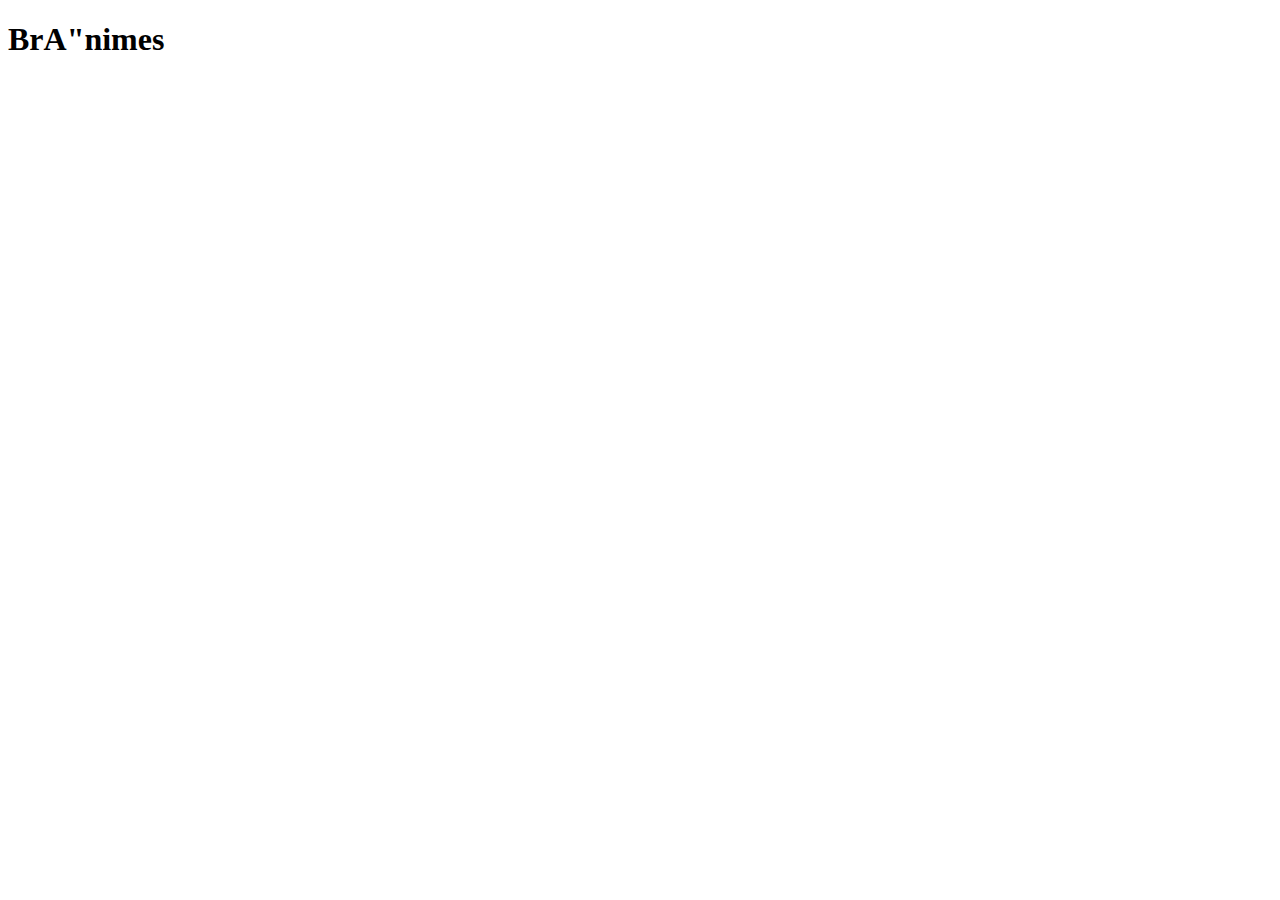
==== index.html @ 12e791bd "Atualizei a Home" ====
<!DOCTYPE html>
<head>
    <meta charset="UTF-8">
    <meta http-equiv="X-UA-Compatible" content="IE=edge">
    <meta name="viewport" content="width=device-width, initial-scale=1.0">
    <title>Document</title>
</head>
<body>
    <h1>BrA"nimes</h1>
</body>
</html>
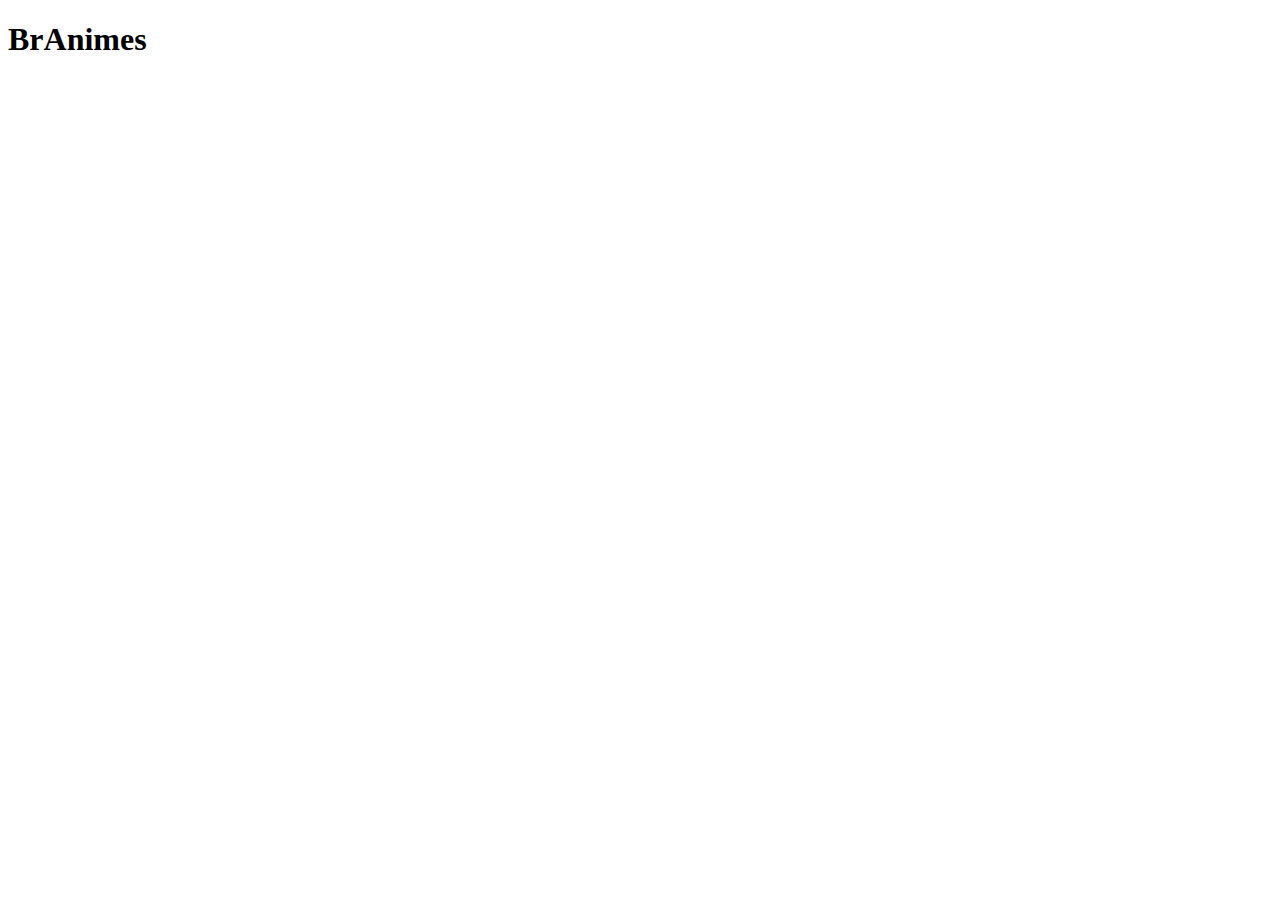
==== commit 82a976f4: "Atualizei a Home" ====
--- a/index.html
+++ b/index.html
@@ -6,6 +6,6 @@
     <title>Document</title>
 </head>
 <body>
-    <h1>BrA"nimes</h1>
+    <h1>BrAnimes</h1>
 </body>
 </html>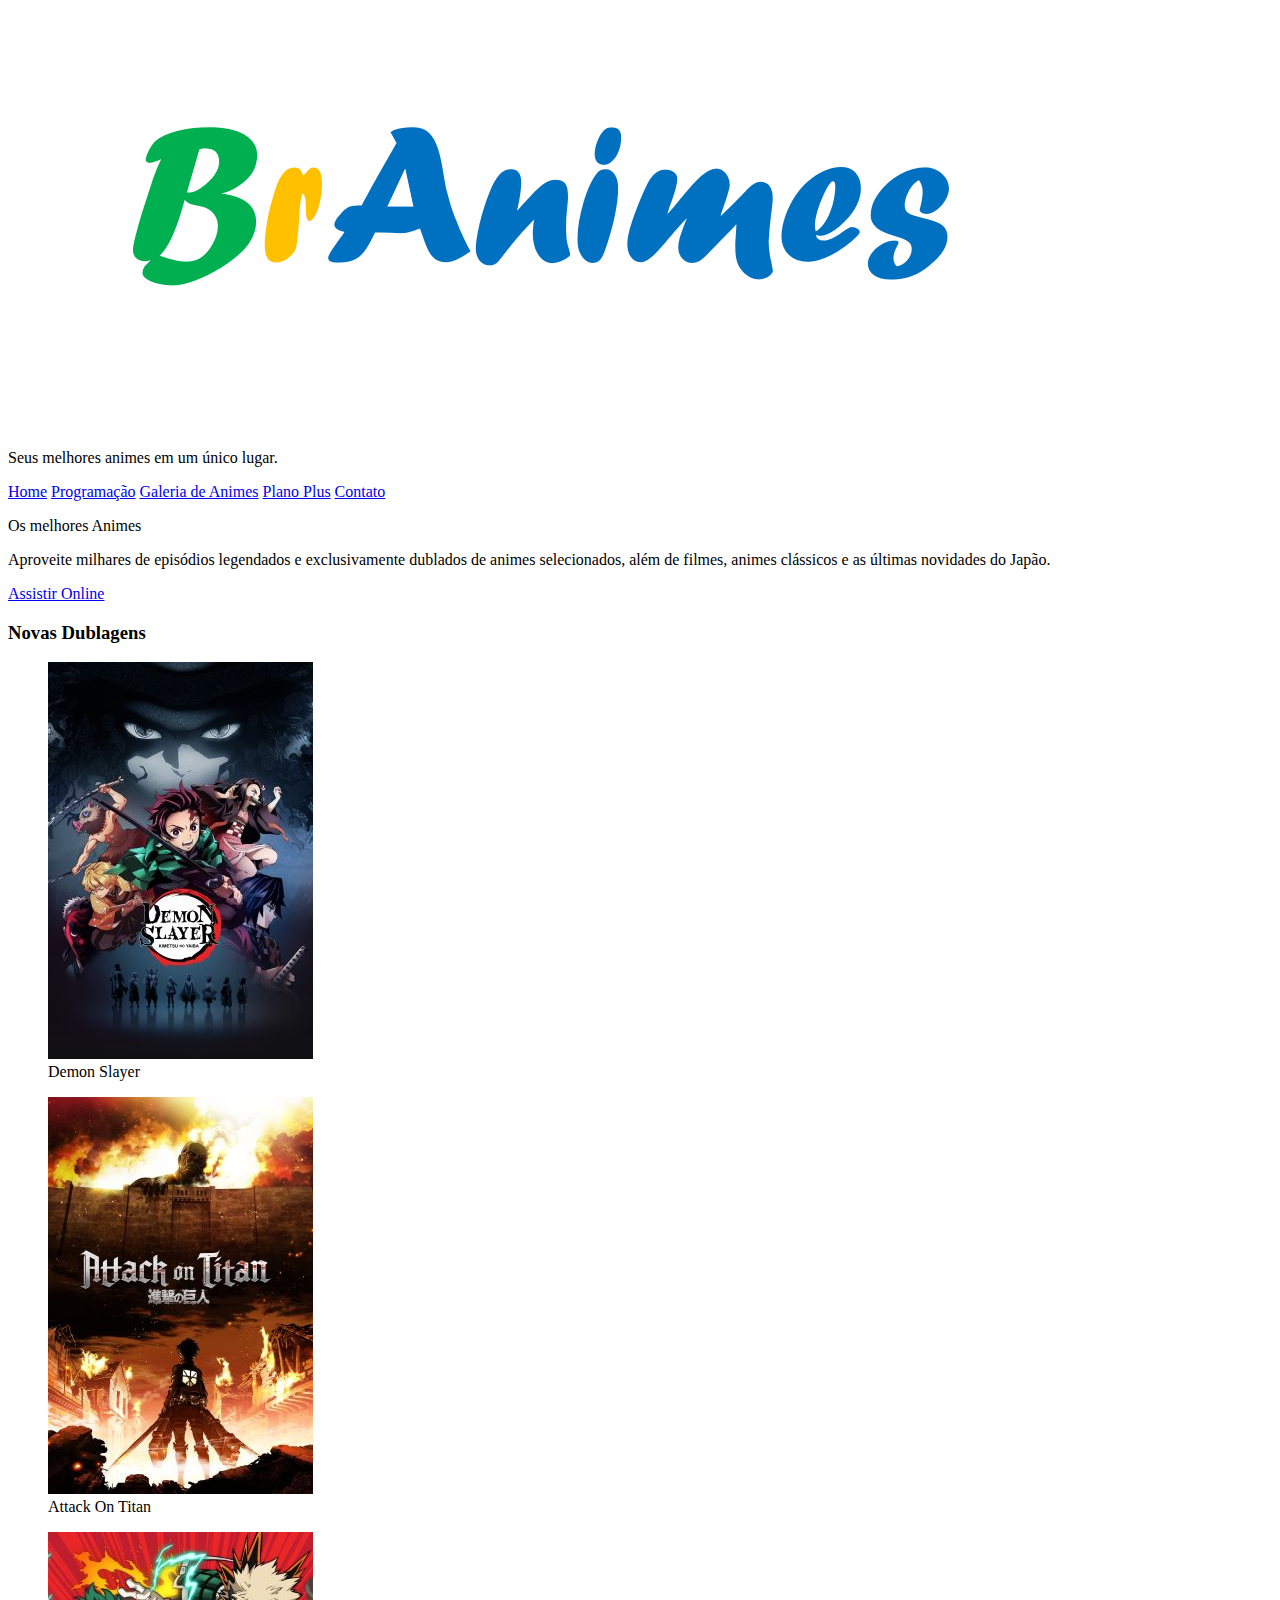
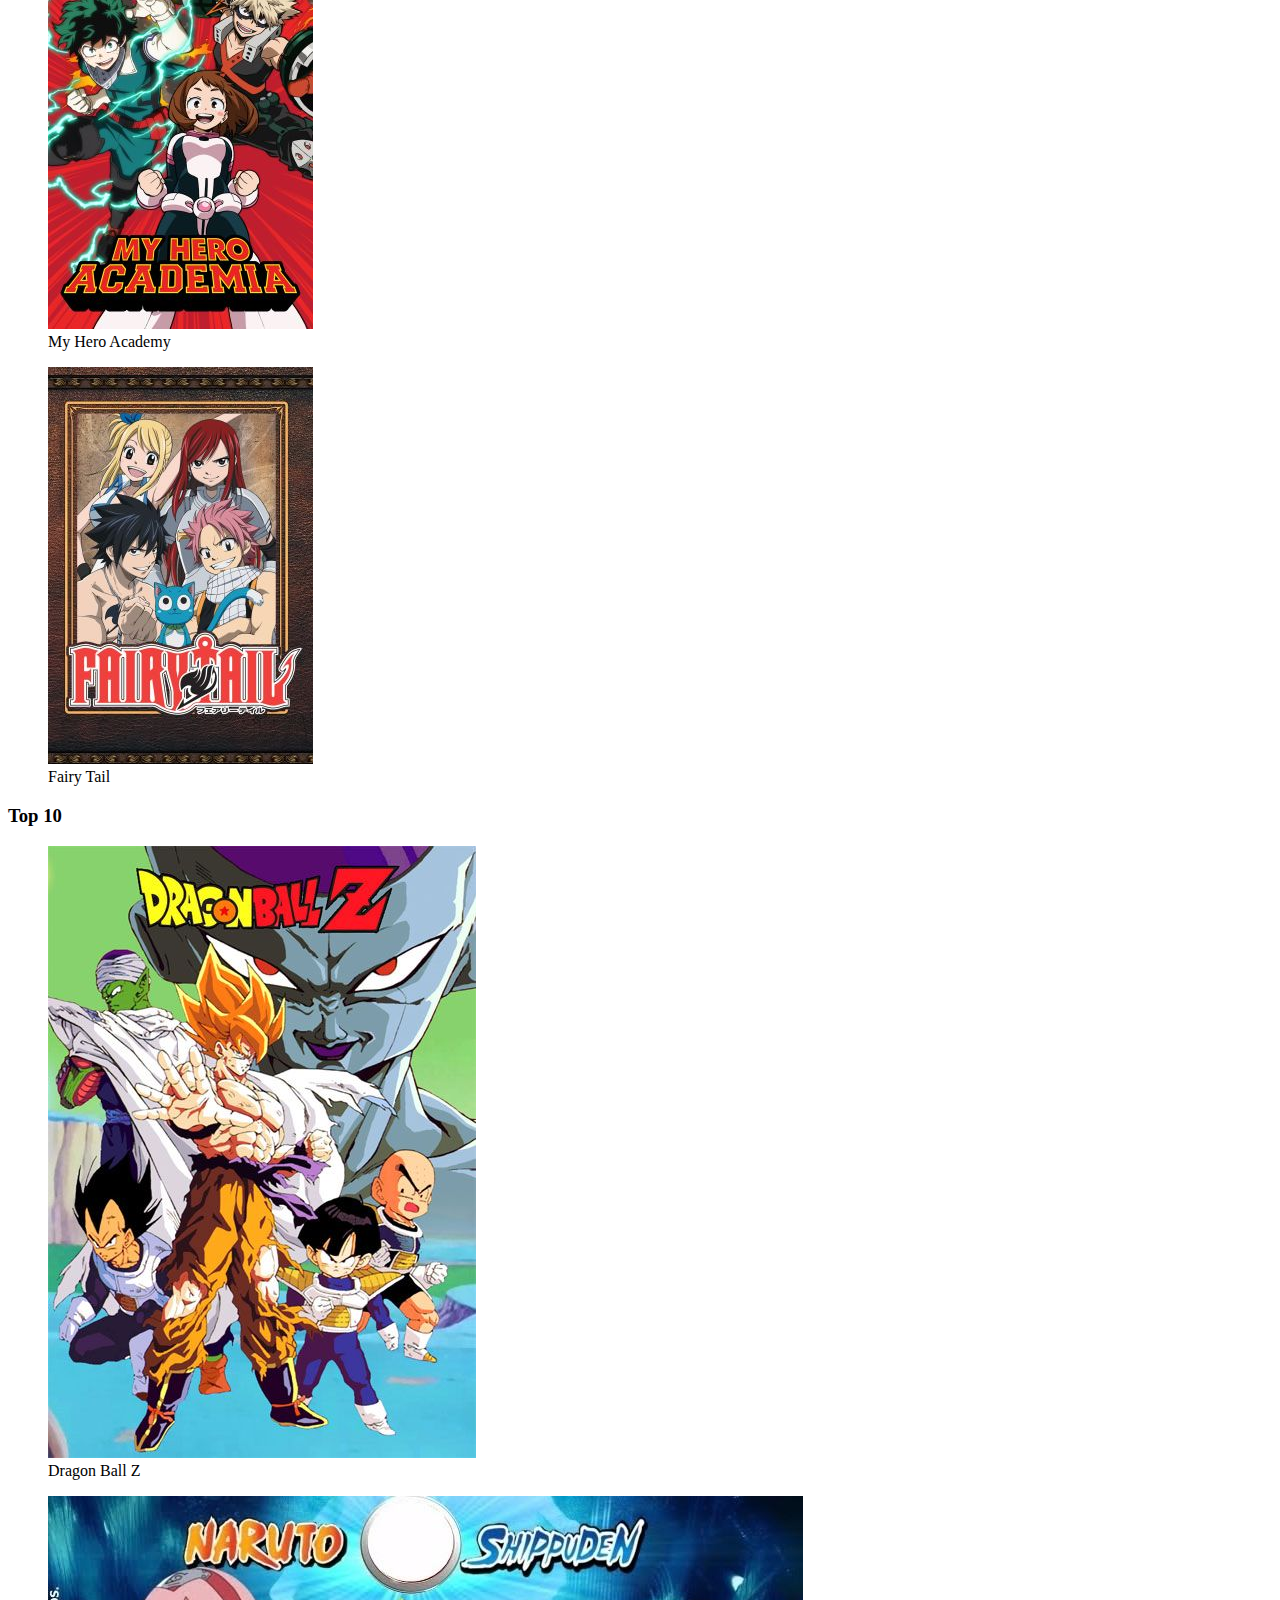
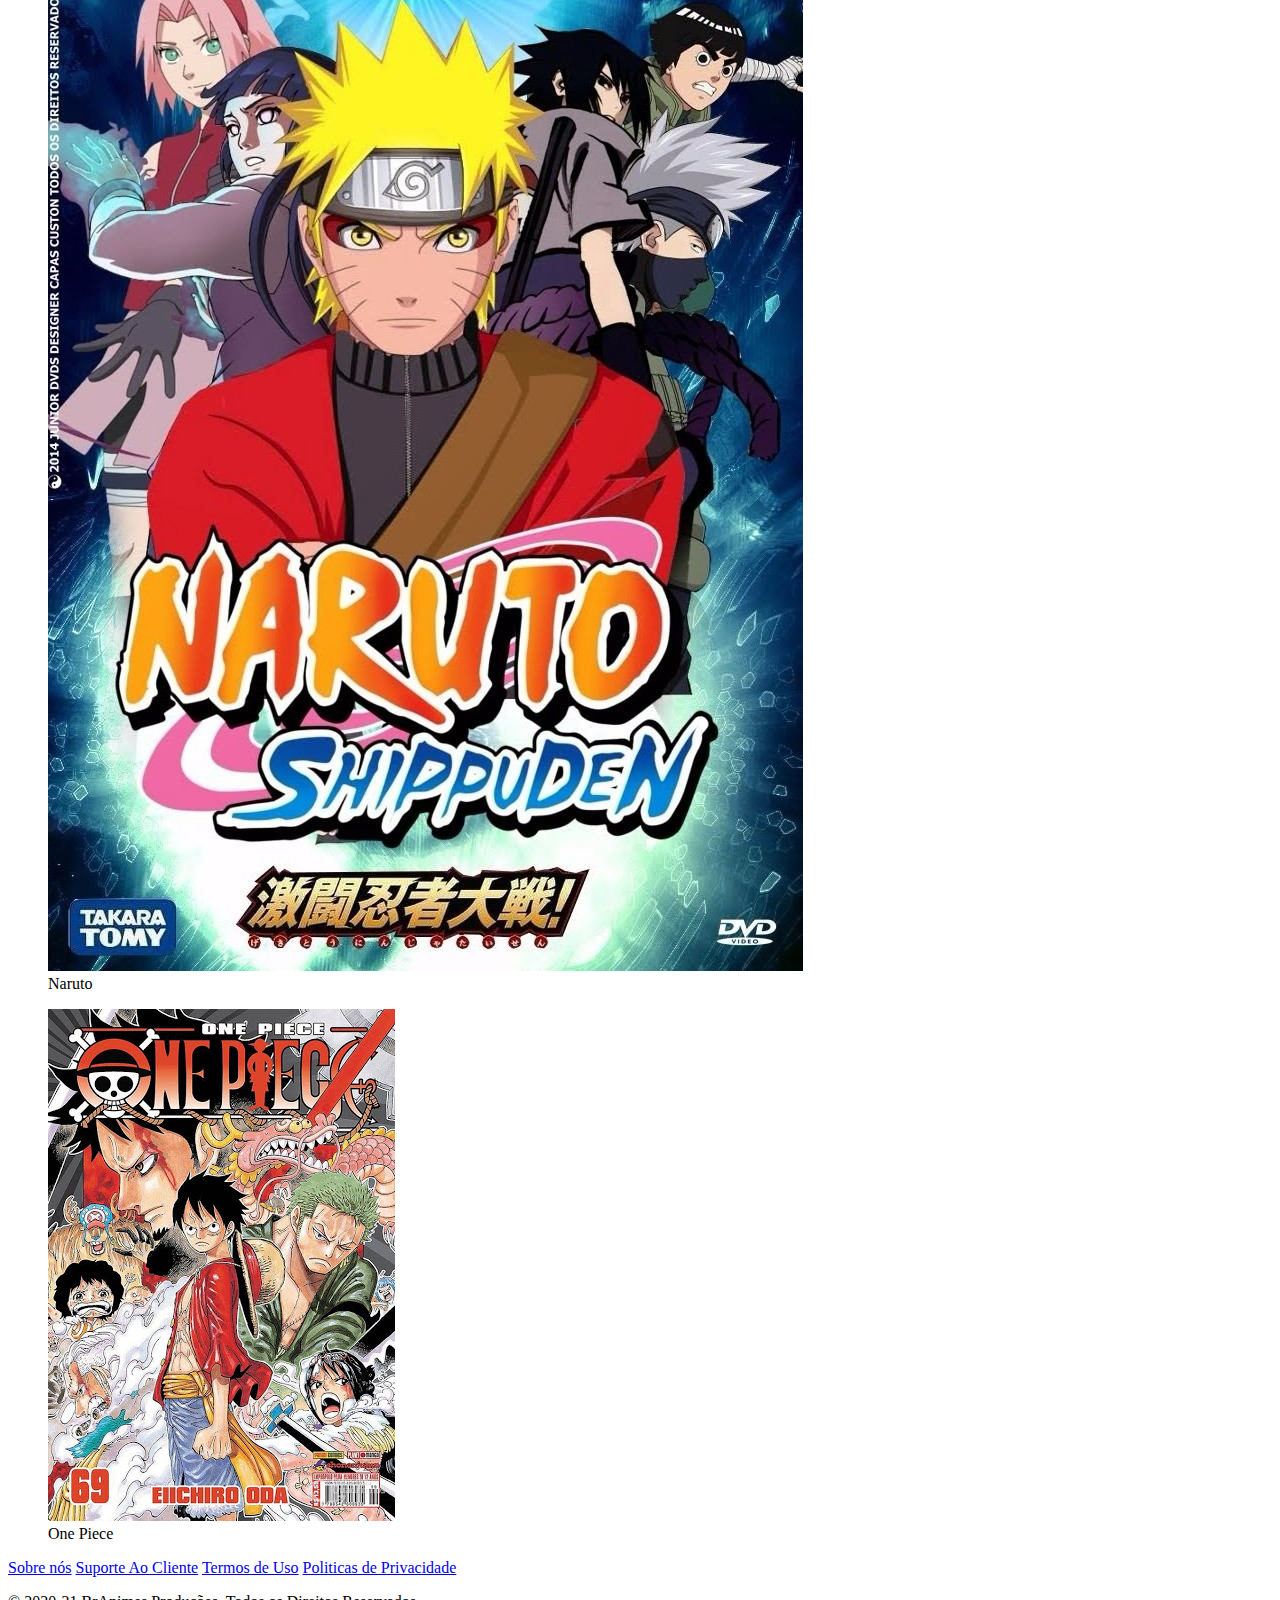
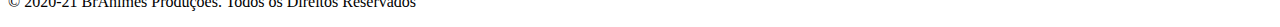
==== commit 8c1537ff: "Estrtura Principal e Home" ====
--- a/index.html
+++ b/index.html
@@ -1,11 +1,105 @@
 <!DOCTYPE html>
+
 <head>
     <meta charset="UTF-8">
     <meta http-equiv="X-UA-Compatible" content="IE=edge">
     <meta name="viewport" content="width=device-width, initial-scale=1.0">
-    <title>Document</title>
+    <title>*** Br Animes ***</title>
+    <link rel="shortcut icon" href="imagens/icone.png" type="image/x-icon">
 </head>
+
 <body>
-    <h1>BrAnimes</h1>
+    <header>
+        <div>
+            <section>
+                <img src="imagens/logo.png">
+            </section>
+            <section>
+                <p>Seus melhores animes em um único lugar.</p>
+                <nav>
+                    <a href="index.html">Home</a>
+                    <a href="programacao.html">Programação</a>
+                    <a href="galeria.html">Galeria de Animes</a>
+                    <a href="planos.html">Plano Plus</a>
+                    <a href="contato.html">Contato</a>
+
+                </nav>
+            </section>
+        </div>
+    </header>
+
+    <main>
+        <section>
+            <p>Os melhores Animes</p>
+            <p>
+                Aproveite milhares de episódios legendados e exclusivamente dublados
+                de animes selecionados, além de filmes, animes clássicos e as últimas
+                novidades do Japão.
+            </p>
+            <a href="#">Assistir Online</a>
+        </section>
+
+        <!-- -->
+        <section>
+            <h3>Novas Dublagens</h3>
+            <div>
+                <figure>
+                    <img src="imagens/Demon Slayer.jpg">
+                    <figcaption>Demon Slayer</figcaption>
+                </figure>
+
+                <figure>
+                    <img src="imagens/AttackOnTitan.jpg">
+                    <figcaption>Attack On Titan</figcaption>
+                </figure>
+
+                <figure>
+                    <img src="imagens/My Hero Academia.jpg">
+                    <figcaption>My Hero Academy</figcaption>
+                </figure>
+
+                <figure>
+                    <img src="imagens/Fairy Tail.jpg">
+                    <figcaption>Fairy Tail</figcaption>
+                </figure>
+            </div>
+        </section>
+
+        <section>
+            <h3>Top 10</h3>
+            <div>
+                <figure>
+                    <img src="imagens/dragonballz.jpg">
+                    <figcaption>Dragon Ball Z</figcaption>
+                </figure>
+
+                <figure>
+                    <img src="imagens/naruto.jpg">
+                    <figcaption>Naruto</figcaption>
+                </figure>
+
+                <figure>
+                    <img src="imagens/onepiece.jpg">
+                    <figcaption>One Piece</figcaption>
+                </figure>
+            </div>
+        </section>
+
+    </main>
+
+    <footer>
+        <div>
+            <nav>
+                <a href="sobre.html">Sobre nós</a>
+                <a href="suporte.html">Suporte Ao Cliente</a>
+                <a href="termos.html">Termos de Uso</a>
+                <a href="politicas.html">Politicas de Privacidade</a>
+
+            </nav>
+            <p>&copy; 2020-21 BrAnimes Produções. Todos os Direitos Reservados</p>
+        </div>
+    </footer>
+
 </body>
+
 </html>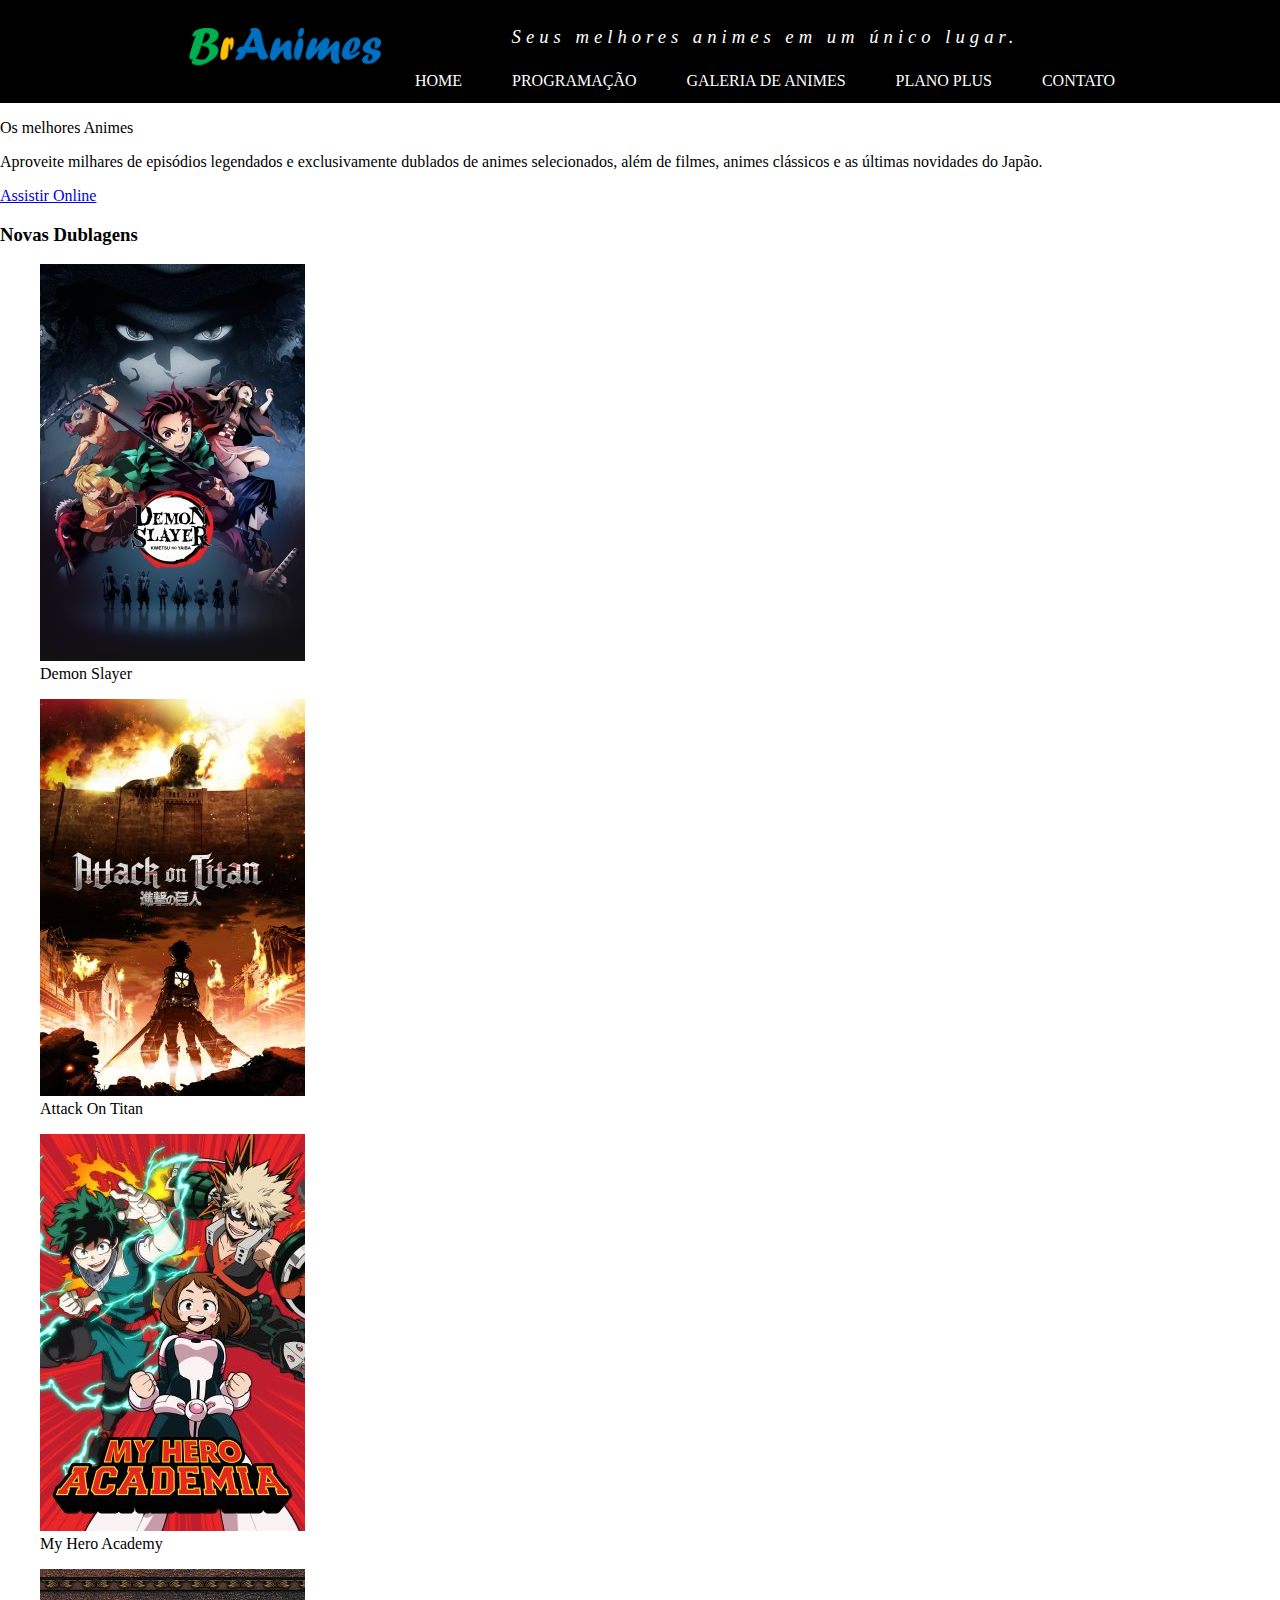
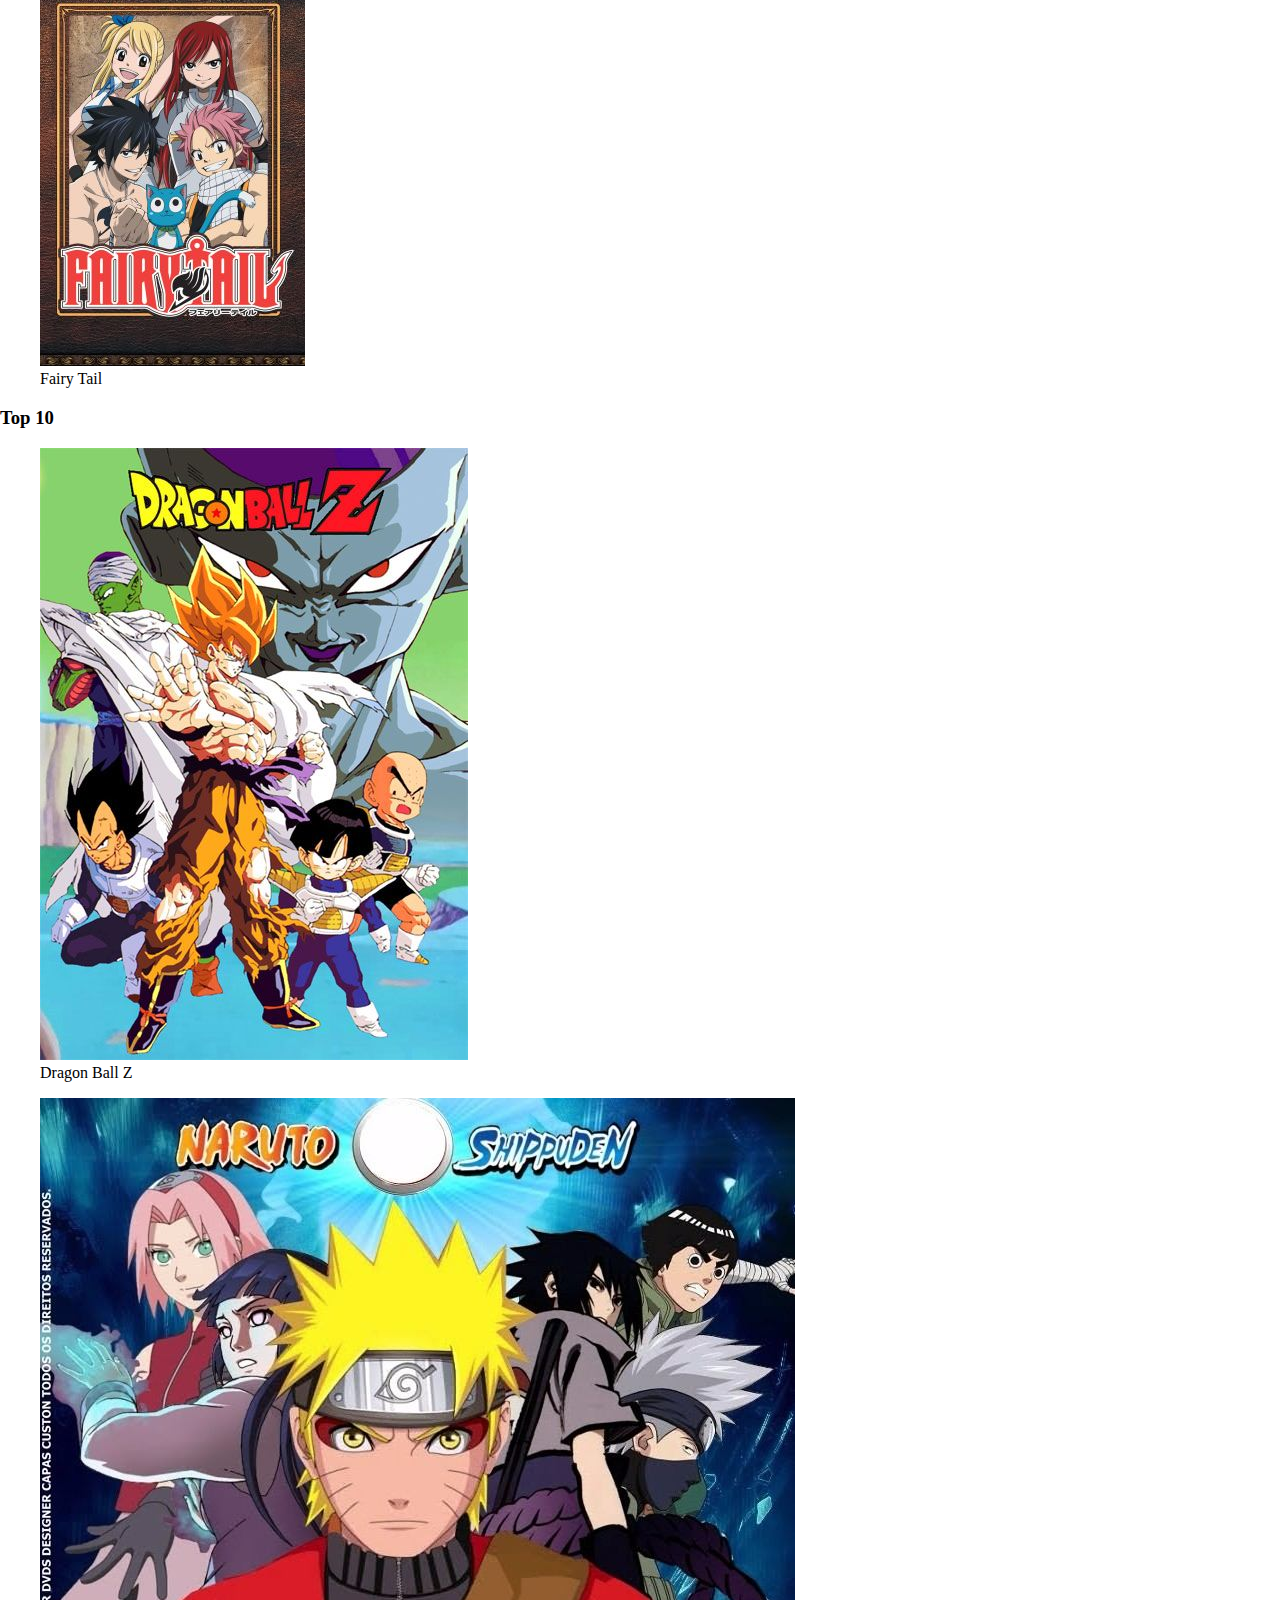
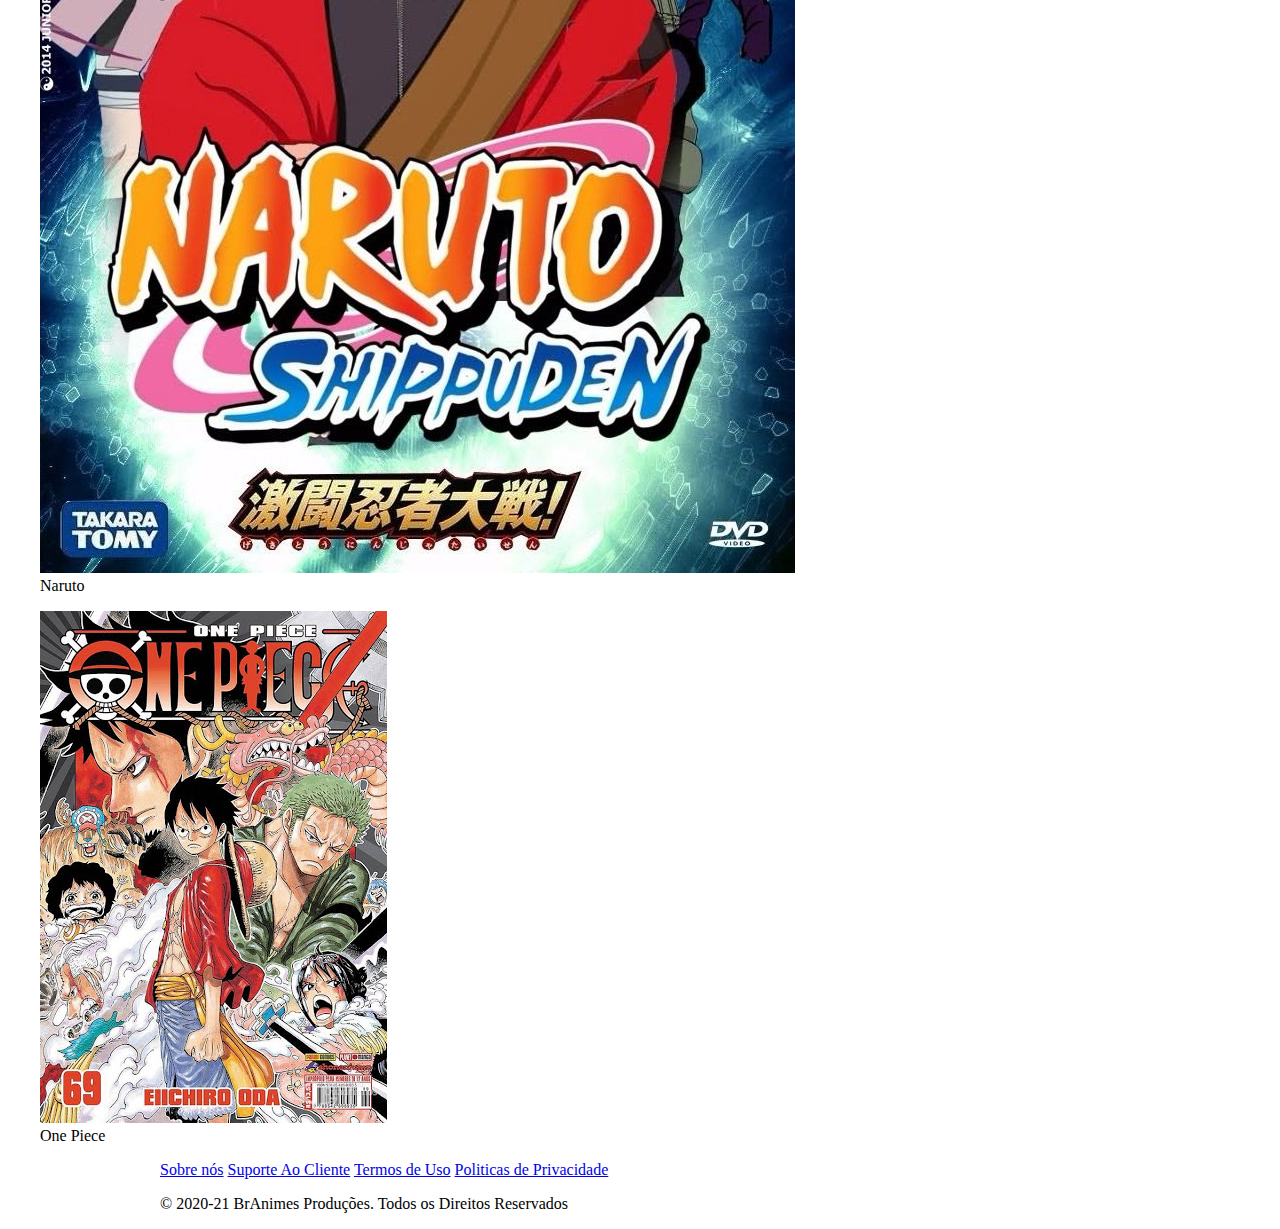
==== commit 121481f6: "css iniciado" ====
--- a/index.html
+++ b/index.html
@@ -6,15 +6,17 @@
     <meta name="viewport" content="width=device-width, initial-scale=1.0">
     <title>*** Br Animes ***</title>
     <link rel="shortcut icon" href="imagens/icone.png" type="image/x-icon">
+    <link rel="stylesheet" href="css/estilo.css">
+
 </head>
 
 <body>
     <header>
-        <div>
-            <section>
+        <div class="container">
+            <section id="logo">
                 <img src="imagens/logo.png">
             </section>
-            <section>
+            <section id="direita">
                 <p>Seus melhores animes em um único lugar.</p>
                 <nav>
                     <a href="index.html">Home</a>
@@ -88,7 +90,7 @@
     </main>
 
     <footer>
-        <div>
+        <div class="container">
             <nav>
                 <a href="sobre.html">Sobre nós</a>
                 <a href="suporte.html">Suporte Ao Cliente</a>
--- a/css/estilo.css
+++ b/css/estilo.css
@@ -0,0 +1,55 @@
+body {
+    padding: 0%;
+    margin: 0%;
+}
+
+.container {
+    width: 960px;
+    margin: auto;
+}
+
+header {
+    background-color: #000000;
+    color: #ffffff;
+}
+
+header .container {
+    display: flex;
+    align-items: center;
+}
+
+#logo {
+    width: 250px;
+}
+
+#logo img {
+    width: 100%;
+}
+
+#direita {
+    flex-grow: 1;
+    text-align: center;
+}
+
+#direita p {
+    letter-spacing: 5px;
+    font-size: 14pt;
+    font-style: italic;
+}
+
+header nav {
+    display: flex;
+    justify-content: space-between;
+}
+
+header nav a {
+    text-decoration: none;
+    color: #ffffff;
+    padding: 5px;
+    text-transform: uppercase;
+}
+
+header nav a:hover{
+    background-color:#ffff00;
+    color: black;
+}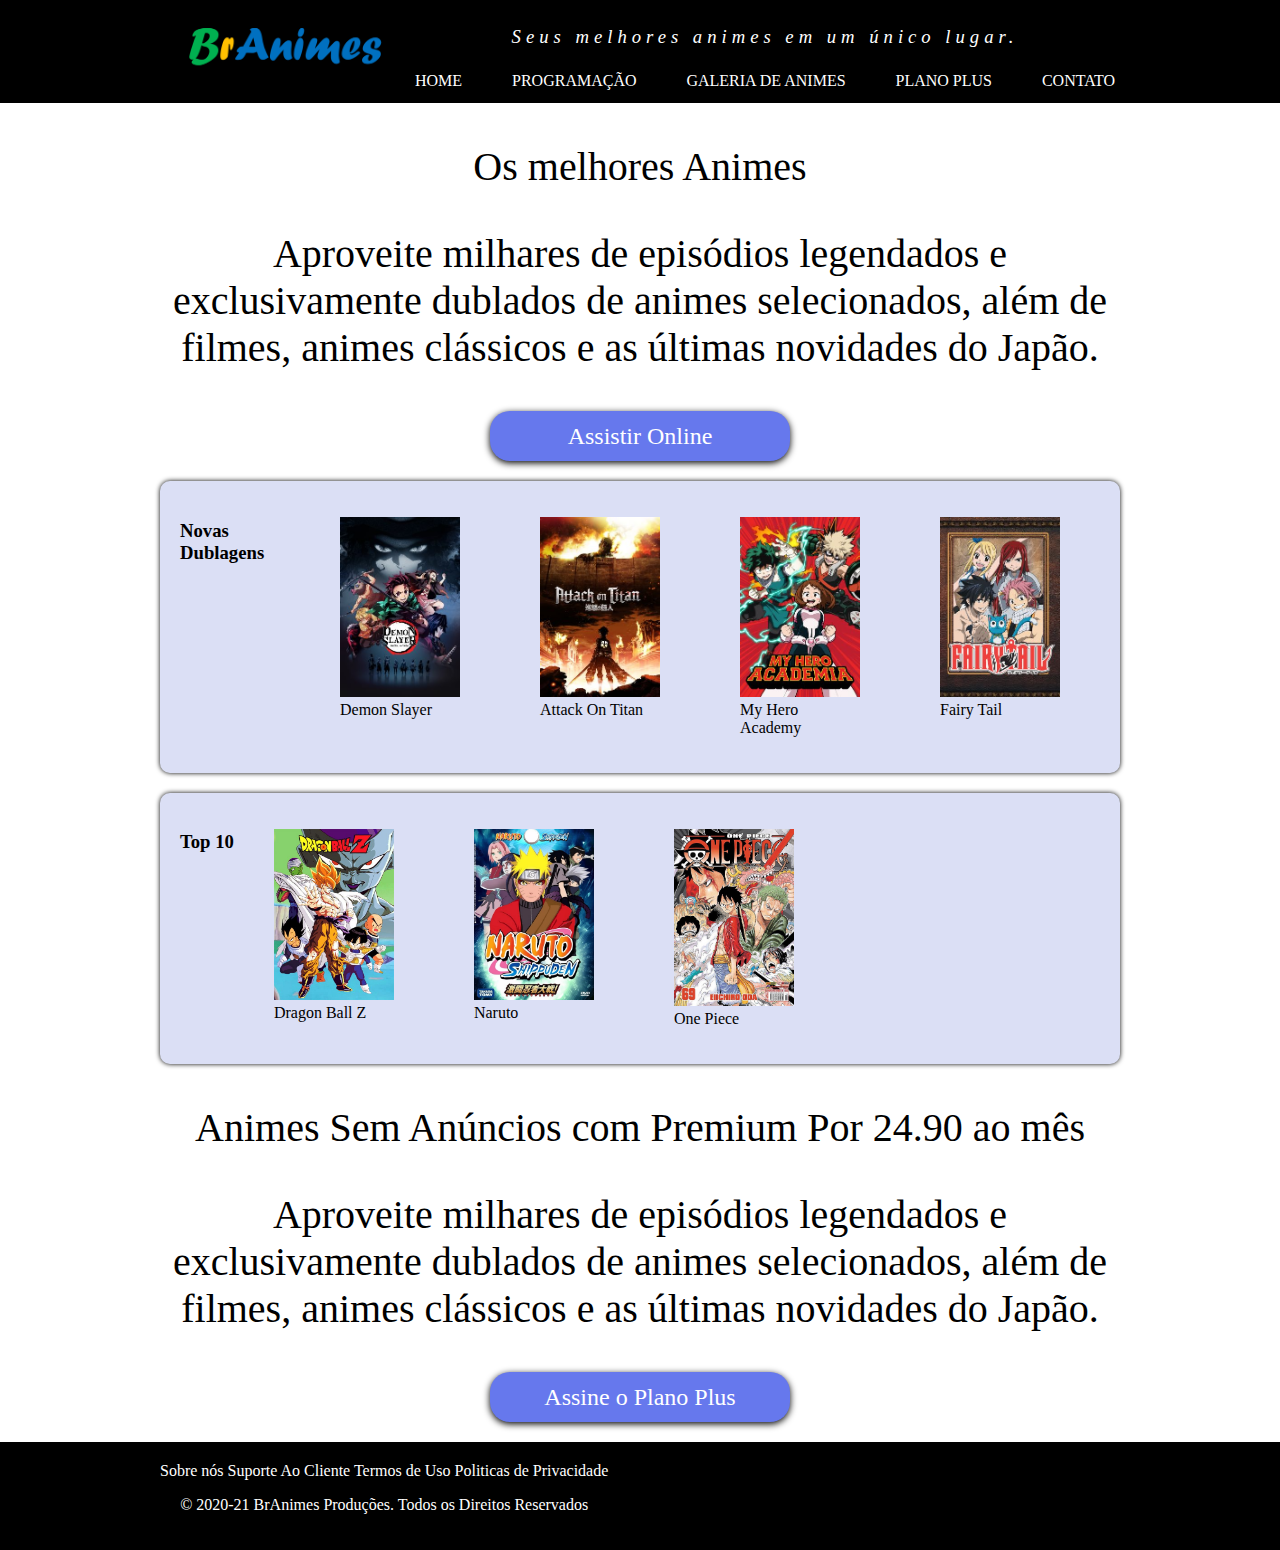
==== commit e035ba83: "continuação css" ====
--- a/index.html
+++ b/index.html
@@ -31,18 +31,22 @@
     </header>
 
     <main>
-        <section>
+        <section class="texto_banner">
+
             <p>Os melhores Animes</p>
+
             <p>
                 Aproveite milhares de episódios legendados e exclusivamente dublados
                 de animes selecionados, além de filmes, animes clássicos e as últimas
                 novidades do Japão.
             </p>
-            <a href="#">Assistir Online</a>
+
+            <a href="#" id="assistir">Assistir Online</a>
+
         </section>
 
         <!-- -->
-        <section>
+        <section class="destaque">
             <h3>Novas Dublagens</h3>
             <div>
                 <figure>
@@ -67,7 +71,7 @@
             </div>
         </section>
 
-        <section>
+        <section class="destaque">
             <h3>Top 10</h3>
             <div>
                 <figure>
@@ -87,6 +91,21 @@
             </div>
         </section>
 
+        <section class="texto_banner">
+
+            <p>Animes Sem Anúncios com Premium
+                Por 24.90 ao mês</p>
+
+            <p>
+                Aproveite milhares de episódios legendados e exclusivamente dublados
+                de animes selecionados, além de filmes, animes clássicos e as últimas
+                novidades do Japão.
+            </p>
+
+            <a href="" id="assinar"> Assine o Plano Plus</a>
+
+        </section>
+
     </main>
 
     <footer>
@@ -96,9 +115,8 @@
                 <a href="suporte.html">Suporte Ao Cliente</a>
                 <a href="termos.html">Termos de Uso</a>
                 <a href="politicas.html">Politicas de Privacidade</a>
-
+                <p>&copy; 2020-21 BrAnimes Produções. Todos os Direitos Reservados</p>
             </nav>
-            <p>&copy; 2020-21 BrAnimes Produções. Todos os Direitos Reservados</p>
         </div>
     </footer>
 
--- a/css/estilo.css
+++ b/css/estilo.css
@@ -49,7 +49,169 @@
     text-transform: uppercase;
 }
 
-header nav a:hover{
-    background-color:#ffff00;
+header nav a:hover {
+    background-color: #ffff00;
     color: black;
-}+}
+
+footer{
+    background-color: #000;
+    color: #ffffff;
+    text-align: center;
+    padding: 20px;
+}
+
+footer.container nav {
+    display: flex;
+    justify-content: space-between;
+}
+
+
+footer nav a {
+    text-decoration: none;
+    color: #ffffff;
+}
+
+footer nav a:hover {
+    color: #ffff00;
+    text-decoration: overline underline;
+}
+
+main {
+    margin: auto;
+    width: 960px;
+    min-height: 450px;
+}
+
+main h1 {
+    text-align: center;
+}
+
+.texto_banner {
+    font-size: 30pt;
+    text-align: center;
+    margin: 20px 0px;
+}
+
+#assistir,
+#assinar {
+    text-decoration: none;
+    background-color: rgb(102, 120, 237);
+    display: block;
+    width: 300px;
+    height: 50px;
+    color: #fff;
+    margin: auto;
+    font-size: 18pt;
+    line-height: 50px;
+    border-radius: 20px;
+    box-shadow: 0px 2px 7px #000;
+}
+
+.destaque {
+    background-color: rgba(59, 80, 200, 0.183);
+    margin-top: 20px;
+    margin-bottom: 20px;
+    padding: 20px;
+    border-radius: 10px;
+    box-shadow: 0px 0px 5px #000;
+}
+
+.destaque,
+div {
+    display: flex;
+}
+
+.destaque figure img {
+    width: 120px;
+
+}
+
+.programacao {
+    display: flex;
+    flex-wrap: wrap;
+}
+
+.programacao h3 {
+    width: 100%;
+}
+
+.programacao article img {
+    width: 150px
+}
+
+.programacao article {
+    width: 50%;
+    display: flex;
+    padding: 20px;
+    box-sizing: border-box, ;
+}
+
+.programacao article section {
+    padding: 30px;
+}
+
+#galeria {
+    display: flex;
+    flex-wrap: wrap;
+    justify-content: center;
+}
+
+#galeria img {
+    width: 200px;
+    margin: 10px 8px;
+}
+
+#destaquep {
+    display: flex;
+    justify-content: space-between;
+}
+
+#destaquep p {
+    text-align: center;
+}
+
+.planos {
+    width: 300px;
+    text-align: center;
+    margin: 20px auto;
+    border: 2px solid #41aa18;
+    border-radius: 50px;
+    padding: 20px;
+    box-shadow: 0px 0px 9px rgb(88, 116, 90);
+}
+
+.planos ul{
+    text-align: left;
+}
+
+.planos p span{
+    font-size: 22pt;
+    color: rgb(45, 5, 88);
+}
+
+#contato{
+    display: flex;
+    justify-content: space-around;
+}
+
+input, textarea{
+    display: block;
+    background-color: #cccccc;
+    margin: 20px;
+    padding:10px;
+    width: 300px;
+    border-radius: 20px;
+    border:none;
+ }
+
+ #contato button{
+     font-size: 18pt;
+     width: 100%;
+     height: 50px;
+     color: #ffffff;
+    background-color: rgb(193, 152, 237);
+    border-radius: 50px;
+    border: none;
+    box-shadow: 0px 0px 5px #000;
+ }